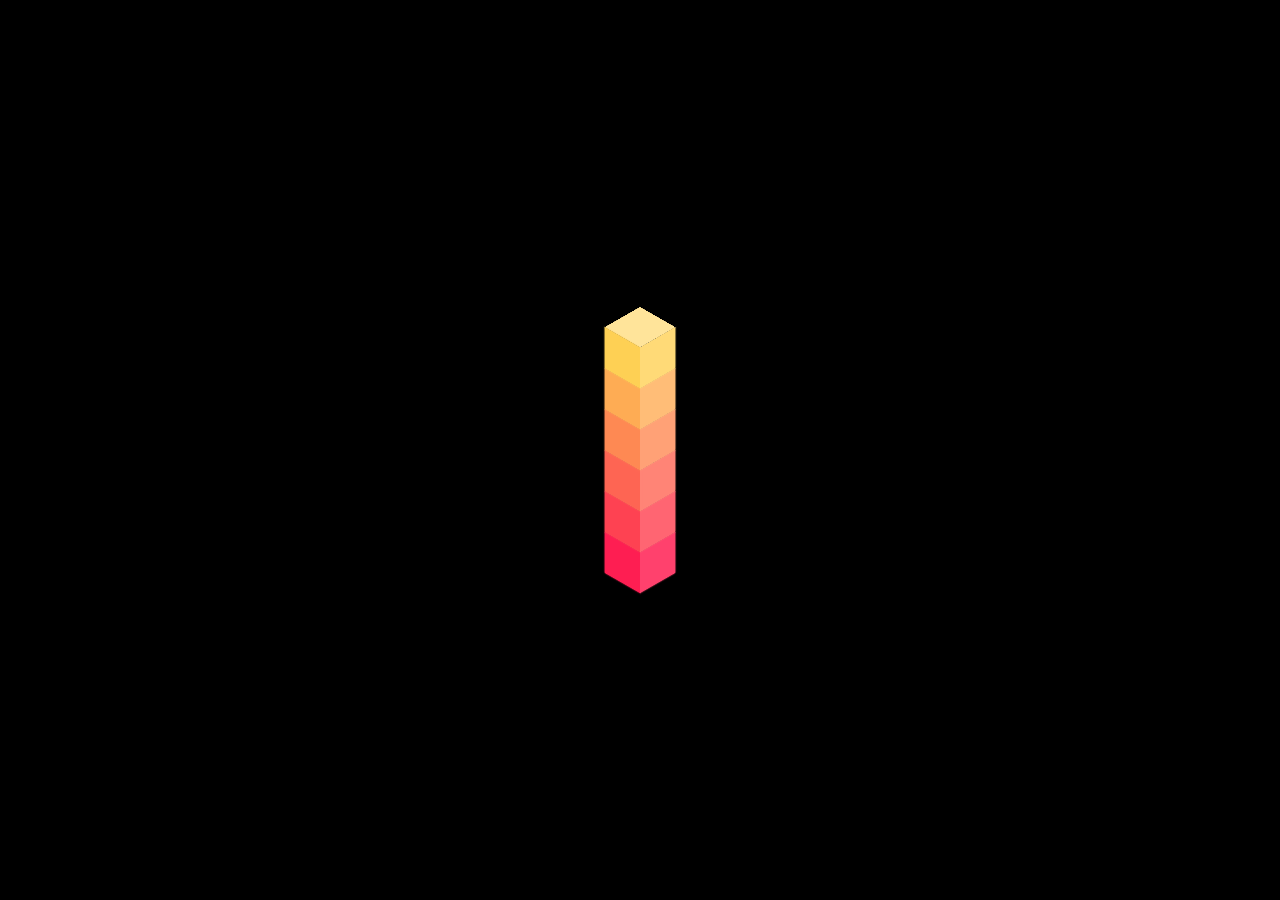
==== index.html @ 4f809fd6 "Add files via upload" ====
<!DOCTYPE html>
<html lang="en">

<head>
    <meta charset="UTF-8">
    <meta name="viewport" content="width=device-width, initial-scale=1.0">
    <title>Document</title>

    <style>
        body {
            background-color: black;
        }

        .cubes {
            position: absolute;
            top: 50%;
            left: 50%;
            transform-style: preserve-3d;
        }

        .loop {
            transform: rotateX(-35deg) rotateY(-45deg) translateZ(1.5625em);
        }

        @keyframes s {
            to {
                transform: scale3d(0.2, 0.2, 0.2);
            }
        }

        .item {
            margin: -1.5625em;
            width: 3.125em;
            height: 3.125em;
            transform-origin: 50% 50% -1.5625em;
            box-shadow: 0 0 0.125em currentColor;
            background: currentColor;
            animation: s 0.6s cubic-bezier(0.45, 0.03, 0.51, 0.95) infinite alternate;
        }

        .item:before,
        .item:after {
            position: absolute;
            width: inherit;
            height: inherit;
            transform-origin: 0 100%;
            box-shadow: inherit;
            background: currentColor;
            content: "";
        }

        .item:before {
            bottom: 100%;
            transform: rotateX(90deg);
        }

        .item:after {
            left: 100%;
            transform: rotateY(90deg);
        }

        .item:nth-child(1) {
            margin-top: 6.25em;
            color: #fe1e52;
            animation-delay: -1.2s;
        }

        .item:nth-child(1):before {
            color: #ff6488;
        }

        .item:nth-child(1):after {
            color: #ff416d;
        }

        .item:nth-child(2) {
            margin-top: 3.125em;
            color: #fe4252;
            animation-delay: -1s;
        }

        .item:nth-child(2):before {
            color: #ff8892;
        }

        .item:nth-child(2):after {
            color: #ff6572;
        }

        .item:nth-child(3) {
            margin-top: 0em;
            color: #fe6553;
            animation-delay: -0.8s;
        }

        .item:nth-child(3):before {
            color: #ffa499;
        }

        .item:nth-child(3):after {
            color: #ff8476;
        }

        .item:nth-child(4) {
            margin-top: -3.125em;
            color: #fe8953;
            animation-delay: -0.6s;
        }

        .item:nth-child(4):before {
            color: #ffb999;
        }

        .item:nth-child(4):after {
            color: #ffa176;
        }

        .item:nth-child(5) {
            margin-top: -6.25em;
            color: #feac54;
            animation-delay: -0.4s;
        }

        .item:nth-child(5):before {
            color: #ffce9a;
        }

        .item:nth-child(5):after {
            color: #ffbd77;
        }

        .item:nth-child(6) {
            margin-top: -9.375em;
            color: #fed054;
            animation-delay: -0.2s;
        }

        .item:nth-child(6):before {
            color: #ffe49a;
        }

        .item:nth-child(6):after {
            color: #ffda77;
        }
    </style>
</head>

<body>
    <div class="loop cubes">
        <div class="item cubes"></div>
        <div class="item cubes"></div>
        <div class="item cubes"></div>
        <div class="item cubes"></div>
        <div class="item cubes"></div>
        <div class="item cubes"></div>
    </div>
</body>


<script>
    // Espera 5 segundos (5000 milisegundos) y luego redirecciona a otra página
    setTimeout(function () {
        window.location.href = '../inicio.html';
    }, 3000); // 5000 milisegundos = 5 segundos

</script>

</html>
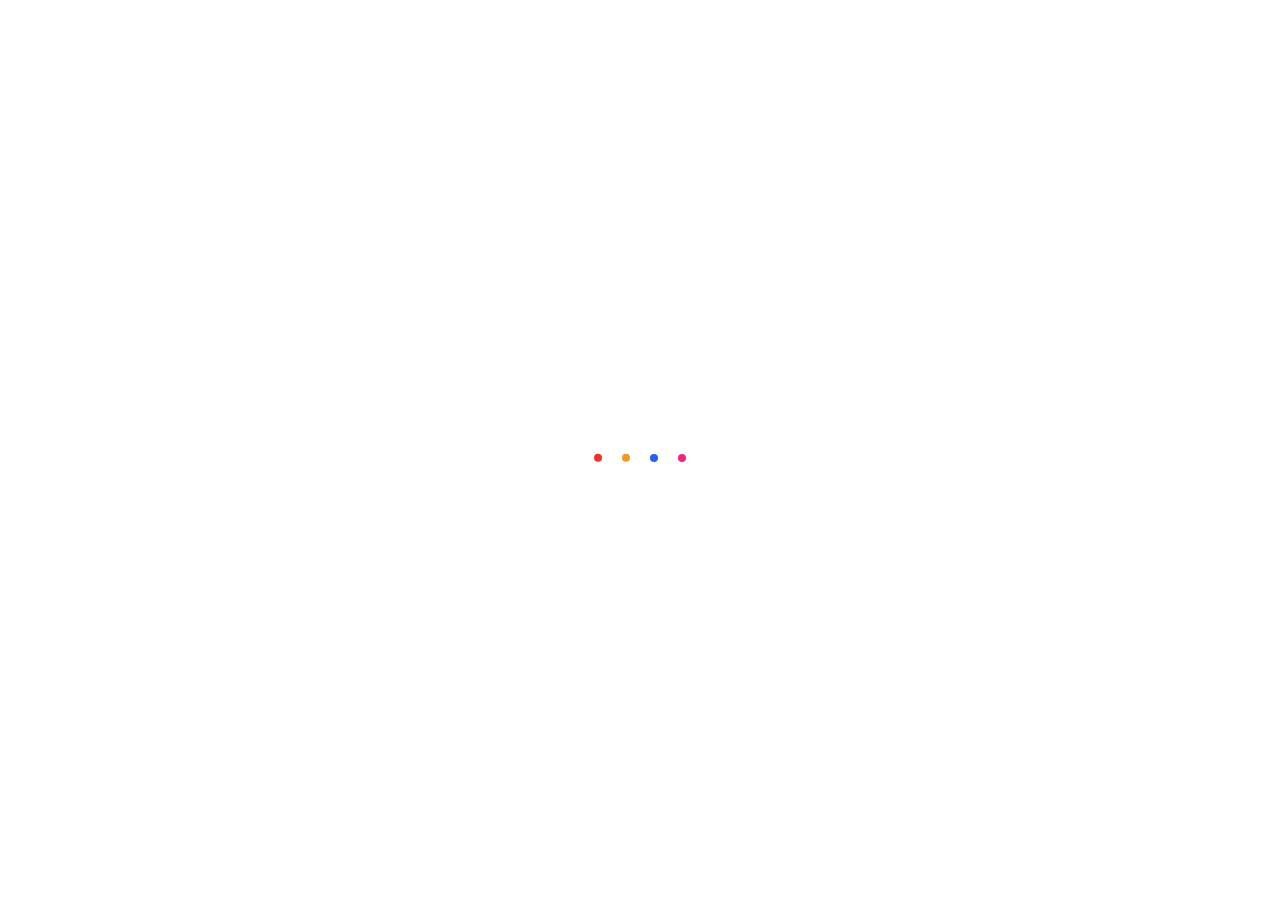
==== commit 3d6be95c: "index.html" ====
--- a/index.html
+++ b/index.html
@@ -7,162 +7,247 @@
     <title>Document</title>
 
     <style>
-        body {
-            background-color: black;
-        }
-
-        .cubes {
-            position: absolute;
-            top: 50%;
-            left: 50%;
-            transform-style: preserve-3d;
-        }
-
-        .loop {
-            transform: rotateX(-35deg) rotateY(-45deg) translateZ(1.5625em);
-        }
-
-        @keyframes s {
-            to {
-                transform: scale3d(0.2, 0.2, 0.2);
-            }
-        }
-
-        .item {
-            margin: -1.5625em;
-            width: 3.125em;
-            height: 3.125em;
-            transform-origin: 50% 50% -1.5625em;
-            box-shadow: 0 0 0.125em currentColor;
-            background: currentColor;
-            animation: s 0.6s cubic-bezier(0.45, 0.03, 0.51, 0.95) infinite alternate;
-        }
-
-        .item:before,
-        .item:after {
-            position: absolute;
-            width: inherit;
-            height: inherit;
-            transform-origin: 0 100%;
-            box-shadow: inherit;
-            background: currentColor;
-            content: "";
-        }
-
-        .item:before {
-            bottom: 100%;
-            transform: rotateX(90deg);
-        }
-
-        .item:after {
-            left: 100%;
-            transform: rotateY(90deg);
-        }
-
-        .item:nth-child(1) {
-            margin-top: 6.25em;
-            color: #fe1e52;
-            animation-delay: -1.2s;
-        }
-
-        .item:nth-child(1):before {
-            color: #ff6488;
-        }
-
-        .item:nth-child(1):after {
-            color: #ff416d;
-        }
-
-        .item:nth-child(2) {
-            margin-top: 3.125em;
-            color: #fe4252;
-            animation-delay: -1s;
-        }
-
-        .item:nth-child(2):before {
-            color: #ff8892;
-        }
-
-        .item:nth-child(2):after {
-            color: #ff6572;
-        }
-
-        .item:nth-child(3) {
-            margin-top: 0em;
-            color: #fe6553;
-            animation-delay: -0.8s;
-        }
-
-        .item:nth-child(3):before {
-            color: #ffa499;
-        }
-
-        .item:nth-child(3):after {
-            color: #ff8476;
-        }
-
-        .item:nth-child(4) {
-            margin-top: -3.125em;
-            color: #fe8953;
-            animation-delay: -0.6s;
-        }
-
-        .item:nth-child(4):before {
-            color: #ffb999;
-        }
-
-        .item:nth-child(4):after {
-            color: #ffa176;
-        }
-
-        .item:nth-child(5) {
-            margin-top: -6.25em;
-            color: #feac54;
-            animation-delay: -0.4s;
-        }
-
-        .item:nth-child(5):before {
-            color: #ffce9a;
-        }
-
-        .item:nth-child(5):after {
-            color: #ffbd77;
-        }
-
-        .item:nth-child(6) {
-            margin-top: -9.375em;
-            color: #fed054;
-            animation-delay: -0.2s;
-        }
-
-        .item:nth-child(6):before {
-            color: #ffe49a;
-        }
-
-        .item:nth-child(6):after {
-            color: #ffda77;
+        .pl {
+            width: 6em;
+            height: 6em;
+        }
+
+        .pl__ring {
+            animation: ringA 2s linear infinite;
+        }
+
+        .pl__ring--a {
+            stroke: #f42f25;
+        }
+
+        .pl__ring--b {
+            animation-name: ringB;
+            stroke: #f49725;
+        }
+
+        .pl__ring--c {
+            animation-name: ringC;
+            stroke: #255ff4;
+        }
+
+        .pl__ring--d {
+            animation-name: ringD;
+            stroke: #f42582;
+        }
+
+        /* Animations */
+        @keyframes ringA {
+
+            from,
+            4% {
+                stroke-dasharray: 0 660;
+                stroke-width: 20;
+                stroke-dashoffset: -330;
+            }
+
+            12% {
+                stroke-dasharray: 60 600;
+                stroke-width: 30;
+                stroke-dashoffset: -335;
+            }
+
+            32% {
+                stroke-dasharray: 60 600;
+                stroke-width: 30;
+                stroke-dashoffset: -595;
+            }
+
+            40%,
+            54% {
+                stroke-dasharray: 0 660;
+                stroke-width: 20;
+                stroke-dashoffset: -660;
+            }
+
+            62% {
+                stroke-dasharray: 60 600;
+                stroke-width: 30;
+                stroke-dashoffset: -665;
+            }
+
+            82% {
+                stroke-dasharray: 60 600;
+                stroke-width: 30;
+                stroke-dashoffset: -925;
+            }
+
+            90%,
+            to {
+                stroke-dasharray: 0 660;
+                stroke-width: 20;
+                stroke-dashoffset: -990;
+            }
+        }
+
+        @keyframes ringB {
+
+            from,
+            12% {
+                stroke-dasharray: 0 220;
+                stroke-width: 20;
+                stroke-dashoffset: -110;
+            }
+
+            20% {
+                stroke-dasharray: 20 200;
+                stroke-width: 30;
+                stroke-dashoffset: -115;
+            }
+
+            40% {
+                stroke-dasharray: 20 200;
+                stroke-width: 30;
+                stroke-dashoffset: -195;
+            }
+
+            48%,
+            62% {
+                stroke-dasharray: 0 220;
+                stroke-width: 20;
+                stroke-dashoffset: -220;
+            }
+
+            70% {
+                stroke-dasharray: 20 200;
+                stroke-width: 30;
+                stroke-dashoffset: -225;
+            }
+
+            90% {
+                stroke-dasharray: 20 200;
+                stroke-width: 30;
+                stroke-dashoffset: -305;
+            }
+
+            98%,
+            to {
+                stroke-dasharray: 0 220;
+                stroke-width: 20;
+                stroke-dashoffset: -330;
+            }
+        }
+
+        @keyframes ringC {
+            from {
+                stroke-dasharray: 0 440;
+                stroke-width: 20;
+                stroke-dashoffset: 0;
+            }
+
+            8% {
+                stroke-dasharray: 40 400;
+                stroke-width: 30;
+                stroke-dashoffset: -5;
+            }
+
+            28% {
+                stroke-dasharray: 40 400;
+                stroke-width: 30;
+                stroke-dashoffset: -175;
+            }
+
+            36%,
+            58% {
+                stroke-dasharray: 0 440;
+                stroke-width: 20;
+                stroke-dashoffset: -220;
+            }
+
+            66% {
+                stroke-dasharray: 40 400;
+                stroke-width: 30;
+                stroke-dashoffset: -225;
+            }
+
+            86% {
+                stroke-dasharray: 40 400;
+                stroke-width: 30;
+                stroke-dashoffset: -395;
+            }
+
+            94%,
+            to {
+                stroke-dasharray: 0 440;
+                stroke-width: 20;
+                stroke-dashoffset: -440;
+            }
+        }
+
+        @keyframes ringD {
+
+            from,
+            8% {
+                stroke-dasharray: 0 440;
+                stroke-width: 20;
+                stroke-dashoffset: 0;
+            }
+
+            16% {
+                stroke-dasharray: 40 400;
+                stroke-width: 30;
+                stroke-dashoffset: -5;
+            }
+
+            36% {
+                stroke-dasharray: 40 400;
+                stroke-width: 30;
+                stroke-dashoffset: -175;
+            }
+
+            44%,
+            50% {
+                stroke-dasharray: 0 440;
+                stroke-width: 20;
+                stroke-dashoffset: -220;
+            }
+
+            58% {
+                stroke-dasharray: 40 400;
+                stroke-width: 30;
+                stroke-dashoffset: -225;
+            }
+
+            78% {
+                stroke-dasharray: 40 400;
+                stroke-width: 30;
+                stroke-dashoffset: -395;
+            }
+
+            86%,
+            to {
+                stroke-dasharray: 0 440;
+                stroke-width: 20;
+                stroke-dashoffset: -440;
+            }
         }
     </style>
 </head>
 
-<body>
-    <div class="loop cubes">
-        <div class="item cubes"></div>
-        <div class="item cubes"></div>
-        <div class="item cubes"></div>
-        <div class="item cubes"></div>
-        <div class="item cubes"></div>
-        <div class="item cubes"></div>
-    </div>
+<body style="height: 100vh;display: flex; justify-content: center; align-items: center;">
+    <svg class="pl" width="240" height="240" viewBox="0 0 240 240">
+        <circle class="pl__ring pl__ring--a" cx="120" cy="120" r="105" fill="none" stroke="#000" stroke-width="20"
+            stroke-dasharray="0 660" stroke-dashoffset="-330" stroke-linecap="round"></circle>
+        <circle class="pl__ring pl__ring--b" cx="120" cy="120" r="35" fill="none" stroke="#000" stroke-width="20"
+            stroke-dasharray="0 220" stroke-dashoffset="-110" stroke-linecap="round"></circle>
+        <circle class="pl__ring pl__ring--c" cx="85" cy="120" r="70" fill="none" stroke="#000" stroke-width="20"
+            stroke-dasharray="0 440" stroke-linecap="round"></circle>
+        <circle class="pl__ring pl__ring--d" cx="155" cy="120" r="70" fill="none" stroke="#000" stroke-width="20"
+            stroke-dasharray="0 440" stroke-linecap="round"></circle>
+    </svg>
 </body>
 
 
 <script>
     // Espera 5 segundos (5000 milisegundos) y luego redirecciona a otra página
     setTimeout(function () {
-        window.location.href = '../inicio.html';
+        window.location.href = 'inicio.html';
     }, 3000); // 5000 milisegundos = 5 segundos
 
 </script>
 
-</html>+</html>
